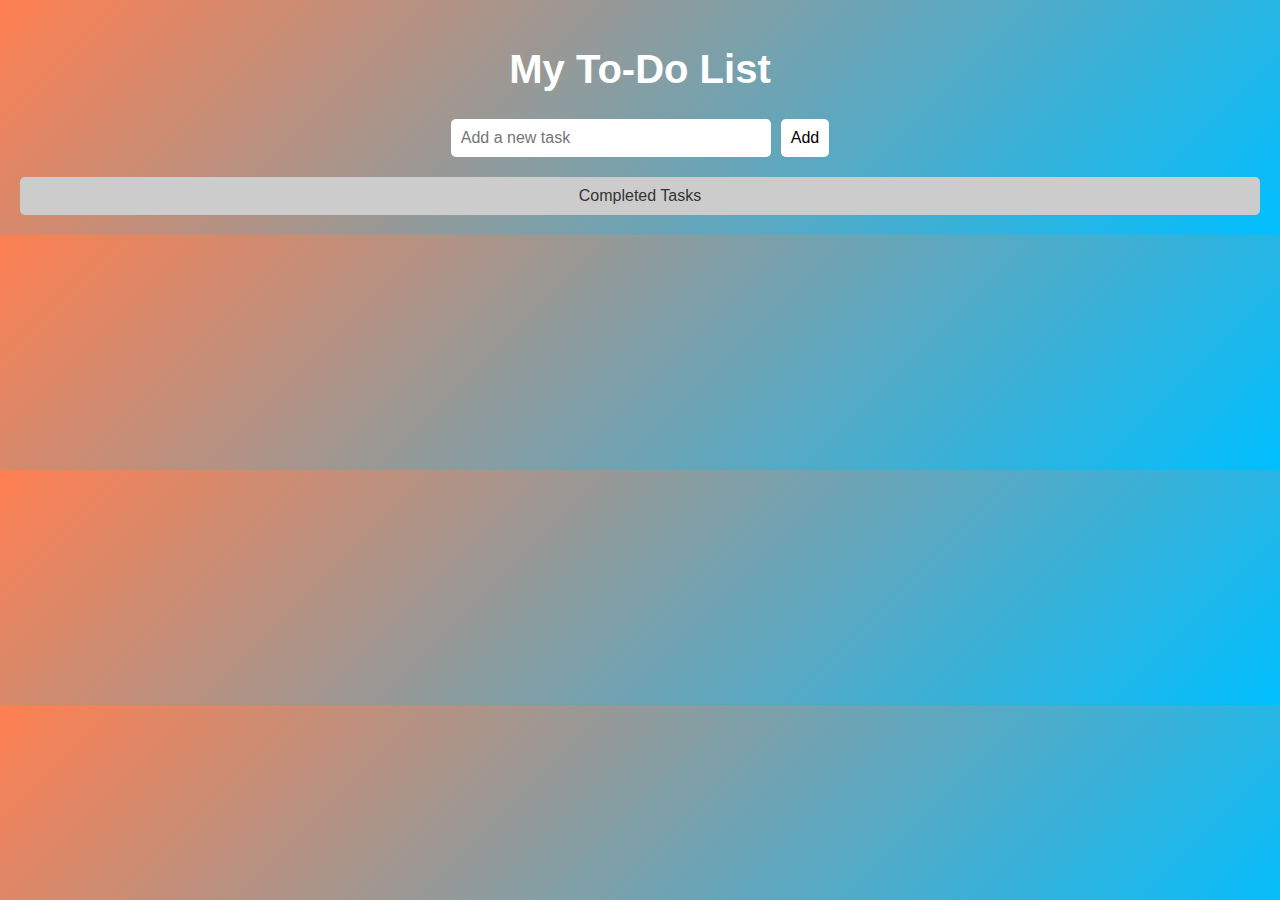
==== index.html @ ab6ceafb "to do list upload final" ====
<!DOCTYPE html>
<html lang="en">
<head>
    <meta charset="UTF-8">
    <meta name="viewport" content="width=device-width, initial-scale=1.0">
    <title>To-Do List</title>
    <style>
        body {
            font-family: 'Roboto', sans-serif; /* Updated font */
            background: linear-gradient(135deg, #ff7f50, #00bfff); /* Gradient background */
            margin: 0;
            padding: 20px;
            color: #333;
        }
        h1 {
            text-align: center;
            font-size: 2.5em;
            color: #fff;
        }
        #todo-form {
            display: flex;
            justify-content: center;
            margin-bottom: 20px;
        }
        #todo-input {
            width: 300px;
            padding: 10px;
            font-size: 16px;
            border: none;
            border-radius: 5px;
            margin-right: 10px;
        }
        #add-button {
            padding: 10px;
            font-size: 16px;
            cursor: pointer;
            background: #fff;
            border: none;
            border-radius: 5px;
            transition: background 0.3s;
        }
        #add-button:hover {
            background: #f0f0f0; /* Hover effect */
        }
        #todo-list, #completed-list {
            list-style-type: none;
            padding: 0;
        }
        .todo-item {
            background: white;
            margin: 5px 0;
            padding: 10px;
            border: 1px solid #ccc;
            border-radius: 5px;
            display: flex;
            justify-content: space-between;
            align-items: center;
        }
        .completed-item {
            text-decoration: line-through;
            background: #e0ffe0;
            margin: 5px 0;
            padding: 10px;
            border: 1px solid #ccc;
            border-radius: 5px;
            display: flex;
            justify-content: space-between;
            align-items: center;
        }
        .delete-button {
            background: #28a745; /* Updated button color */
            color: white;
            border: none;
            padding: 5px 10px;
            cursor: pointer;
            border-radius: 5px;
            transition: background 0.3s;
        }
        .delete-button:hover {
            background: #218838; /* Hover effect */
        }
        .completed-title {
            cursor: pointer;
            padding: 10px;
            background: #ccc;
            margin-top: 20px;
            border-radius: 5px;
            text-align: center;
        }
        .completed-list {
            display: none; /* Hidden by default */
            margin-top: 10px;
        }
    </style>
</head>
<body>
    <h1>My To-Do List</h1>
    <div id="todo-form">
        <input type="text" id="todo-input" placeholder="Add a new task" />
        <button id="add-button">Add</button>
    </div>
    <ul id="todo-list"></ul>
    
    <div class="completed-title" onclick="toggleCompletedList()">Completed Tasks</div>
    <ul id="completed-list" class="completed-list"></ul>

    <script>
        const todoInput = document.getElementById('todo-input');
        const addButton = document.getElementById('add-button');
        const todoList = document.getElementById('todo-list');
        const completedList = document.getElementById('completed-list');

        addButton.addEventListener('click', addTodo);

        function addTodo() {
            const taskText = todoInput.value.trim();
            const audio2 = new Audio('error.mp3');

            if (taskText) {
                const rando = Math.floor(Math.random() * 11);
                if (rando > 7) {
                    const li = document.createElement('li');
                    li.className = 'todo-item';
                    li.textContent = taskText;

                    const deleteButton = document.createElement('button');
                    deleteButton.textContent = 'Done';
                    deleteButton.className = 'delete-button';
                    deleteButton.onclick = () => {
                        todoList.removeChild(li);
                        const completedLi = document.createElement('li');
                        completedLi.className = 'completed-item';
                        completedLi.textContent = taskText;

                        completedList.appendChild(completedLi);
                        const audio = new Audio('ping-82822.mp3');
                        audio.play();
                    };

                    li.appendChild(deleteButton);
                    todoList.appendChild(li);
                    todoInput.value = '';
                } else {
                    audio2.play();
                    alert('Task Entry Failed!');
                }
            } else {
                alert('Please enter a task!');
            }
        }

        function toggleCompletedList() {
            const completedList = document.getElementById('completed-list');
            completedList.style.display = completedList.style.display === 'none' ? 'block' : 'none';
        }
    </script>
</body>
</html>
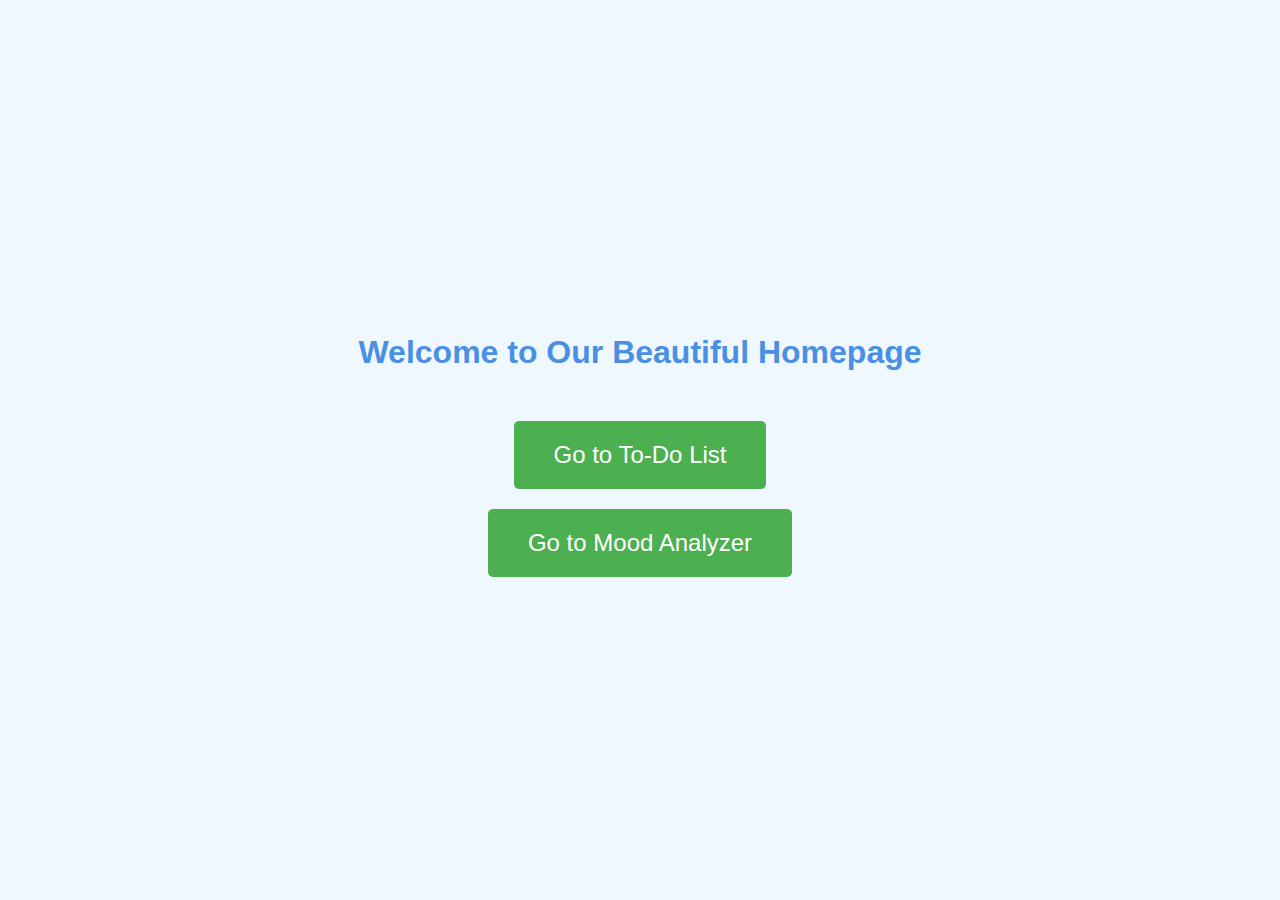
==== commit 28c7a861: "Created index.html" ====
--- a/index.html
+++ b/index.html
@@ -1,158 +1,48 @@
-<!DOCTYPE html>
-<html lang="en">
-<head>
-    <meta charset="UTF-8">
-    <meta name="viewport" content="width=device-width, initial-scale=1.0">
-    <title>To-Do List</title>
-    <style>
-        body {
-            font-family: 'Roboto', sans-serif; /* Updated font */
-            background: linear-gradient(135deg, #ff7f50, #00bfff); /* Gradient background */
-            margin: 0;
-            padding: 20px;
-            color: #333;
-        }
-        h1 {
-            text-align: center;
-            font-size: 2.5em;
-            color: #fff;
-        }
-        #todo-form {
-            display: flex;
-            justify-content: center;
-            margin-bottom: 20px;
-        }
-        #todo-input {
-            width: 300px;
-            padding: 10px;
-            font-size: 16px;
-            border: none;
-            border-radius: 5px;
-            margin-right: 10px;
-        }
-        #add-button {
-            padding: 10px;
-            font-size: 16px;
-            cursor: pointer;
-            background: #fff;
-            border: none;
-            border-radius: 5px;
-            transition: background 0.3s;
-        }
-        #add-button:hover {
-            background: #f0f0f0; /* Hover effect */
-        }
-        #todo-list, #completed-list {
-            list-style-type: none;
-            padding: 0;
-        }
-        .todo-item {
-            background: white;
-            margin: 5px 0;
-            padding: 10px;
-            border: 1px solid #ccc;
-            border-radius: 5px;
-            display: flex;
-            justify-content: space-between;
-            align-items: center;
-        }
-        .completed-item {
-            text-decoration: line-through;
-            background: #e0ffe0;
-            margin: 5px 0;
-            padding: 10px;
-            border: 1px solid #ccc;
-            border-radius: 5px;
-            display: flex;
-            justify-content: space-between;
-            align-items: center;
-        }
-        .delete-button {
-            background: #28a745; /* Updated button color */
-            color: white;
-            border: none;
-            padding: 5px 10px;
-            cursor: pointer;
-            border-radius: 5px;
-            transition: background 0.3s;
-        }
-        .delete-button:hover {
-            background: #218838; /* Hover effect */
-        }
-        .completed-title {
-            cursor: pointer;
-            padding: 10px;
-            background: #ccc;
-            margin-top: 20px;
-            border-radius: 5px;
-            text-align: center;
-        }
-        .completed-list {
-            display: none; /* Hidden by default */
-            margin-top: 10px;
-        }
-    </style>
-</head>
-<body>
-    <h1>My To-Do List</h1>
-    <div id="todo-form">
-        <input type="text" id="todo-input" placeholder="Add a new task" />
-        <button id="add-button">Add</button>
-    </div>
-    <ul id="todo-list"></ul>
-    
-    <div class="completed-title" onclick="toggleCompletedList()">Completed Tasks</div>
-    <ul id="completed-list" class="completed-list"></ul>
-
-    <script>
-        const todoInput = document.getElementById('todo-input');
-        const addButton = document.getElementById('add-button');
-        const todoList = document.getElementById('todo-list');
-        const completedList = document.getElementById('completed-list');
-
-        addButton.addEventListener('click', addTodo);
-
-        function addTodo() {
-            const taskText = todoInput.value.trim();
-            const audio2 = new Audio('error.mp3');
-
-            if (taskText) {
-                const rando = Math.floor(Math.random() * 11);
-                if (rando > 7) {
-                    const li = document.createElement('li');
-                    li.className = 'todo-item';
-                    li.textContent = taskText;
-
-                    const deleteButton = document.createElement('button');
-                    deleteButton.textContent = 'Done';
-                    deleteButton.className = 'delete-button';
-                    deleteButton.onclick = () => {
-                        todoList.removeChild(li);
-                        const completedLi = document.createElement('li');
-                        completedLi.className = 'completed-item';
-                        completedLi.textContent = taskText;
-
-                        completedList.appendChild(completedLi);
-                        const audio = new Audio('ping-82822.mp3');
-                        audio.play();
-                    };
-
-                    li.appendChild(deleteButton);
-                    todoList.appendChild(li);
-                    todoInput.value = '';
-                } else {
-                    audio2.play();
-                    alert('Task Entry Failed!');
-                }
-            } else {
-                alert('Please enter a task!');
-            }
-        }
-
-        function toggleCompletedList() {
-            const completedList = document.getElementById('completed-list');
-            completedList.style.display = completedList.style.display === 'none' ? 'block' : 'none';
-        }
-    </script>
-</body>
-</html>
+<!DOCTYPE html>
+<html lang="en">
+<head>
+    <meta charset="UTF-8">
+    <meta name="viewport" content="width=device-width, initial-scale=1.0">
+    <title>Beautiful Homepage</title>
+    <style>
+        body {
+            display: flex;
+            flex-direction: column;
+            justify-content: center;
+            align-items: center;
+            height: 100vh;
+            background-color: #f0f8ff;
+            font-family: Arial, sans-serif;
+            margin: 0;
+        }
+        h1 {
+            color: #4a90e2;
+            margin-bottom: 40px;
+        }
+        .button {
+            background-color: #4caf50; /* Green */
+            border: none;
+            color: white;
+            padding: 20px 40px;
+            text-align: center;
+            text-decoration: none;
+            display: inline-block;
+            font-size: 24px;
+            margin: 10px;
+            cursor: pointer;
+            border-radius: 5px;
+            transition: background-color 0.3s ease;
+        }
+        .button:hover {
+            background-color: #45a049; /* Darker green */
+        }
+    </style>
+</head>
+<body>
+
+    <h1>Welcome to Our Beautiful Homepage</h1>
+    <a href="page1.html" class="button">Go to To-Do List</a>
+    <a href="page2.html" class="button">Go to Mood Analyzer</a>
+
+</body>
+</html>
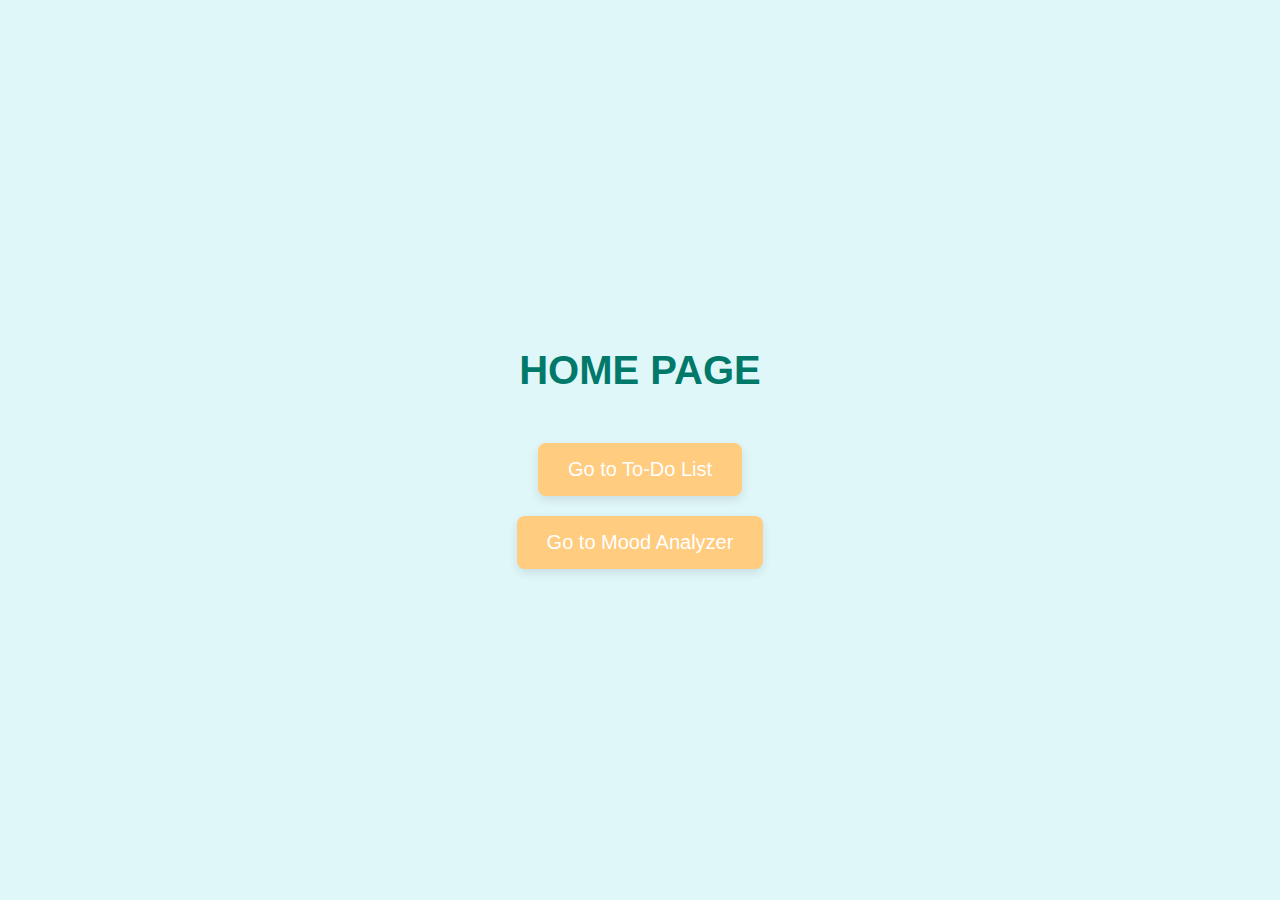
==== commit 29f5bc1f: "Add files via upload" ====
--- a/index.html
+++ b/index.html
@@ -3,7 +3,7 @@
 <head>
     <meta charset="UTF-8">
     <meta name="viewport" content="width=device-width, initial-scale=1.0">
-    <title>Beautiful Homepage</title>
+    <title> Homepage</title>
     <style>
         body {
             display: flex;
@@ -40,9 +40,9 @@
 </head>
 <body>
 
-    <h1>Welcome to Our Beautiful Homepage</h1>
-    <a href="page1.html" class="button">Go to To-Do List</a>
-    <a href="page2.html" class="button">Go to Mood Analyzer</a>
-
+    <h1>HOME PAGE</h1>
+    <a href="toDoList.html" class="button">Go to To-Do List</a>
+    <a href="first.html" class="button">Go to Mood Analyzer</a>
+    <link rel="stylesheet" href="index.css">
 </body>
 </html>
--- a/index.css
+++ b/index.css
@@ -0,0 +1,39 @@
+/* styles.css */
+
+body {
+    display: flex;
+    flex-direction: column;
+    justify-content: center;
+    align-items: center;
+    height: 100vh;
+    background-color: #e0f7fa; /* Light cyan background */
+    font-family: 'Arial', sans-serif;
+    margin: 0;
+}
+
+h1 {
+    color: #00796b; /* Teal color for the heading */
+    margin-bottom: 40px;
+    font-size: 2.5em; /* Increased font size for emphasis */
+}
+
+.button {
+    background-color: #ffcc80; /* Light orange */
+    border: none;
+    color: #fff; /* White text */
+    padding: 15px 30px;
+    text-align: center;
+    text-decoration: none;
+    display: inline-block;
+    font-size: 20px; /* Slightly smaller font size */
+    margin: 10px;
+    cursor: pointer;
+    border-radius: 8px; /* Slightly more rounded corners */
+    box-shadow: 0 4px 10px rgba(0, 0, 0, 0.1); /* Soft shadow for depth */
+    transition: background-color 0.3s ease, transform 0.2s; /* Transition effects */
+}
+
+.button:hover {
+    background-color: #ffb74d; /* Darker orange on hover */
+    transform: scale(1.05); /* Slightly scale up on hover */
+}
